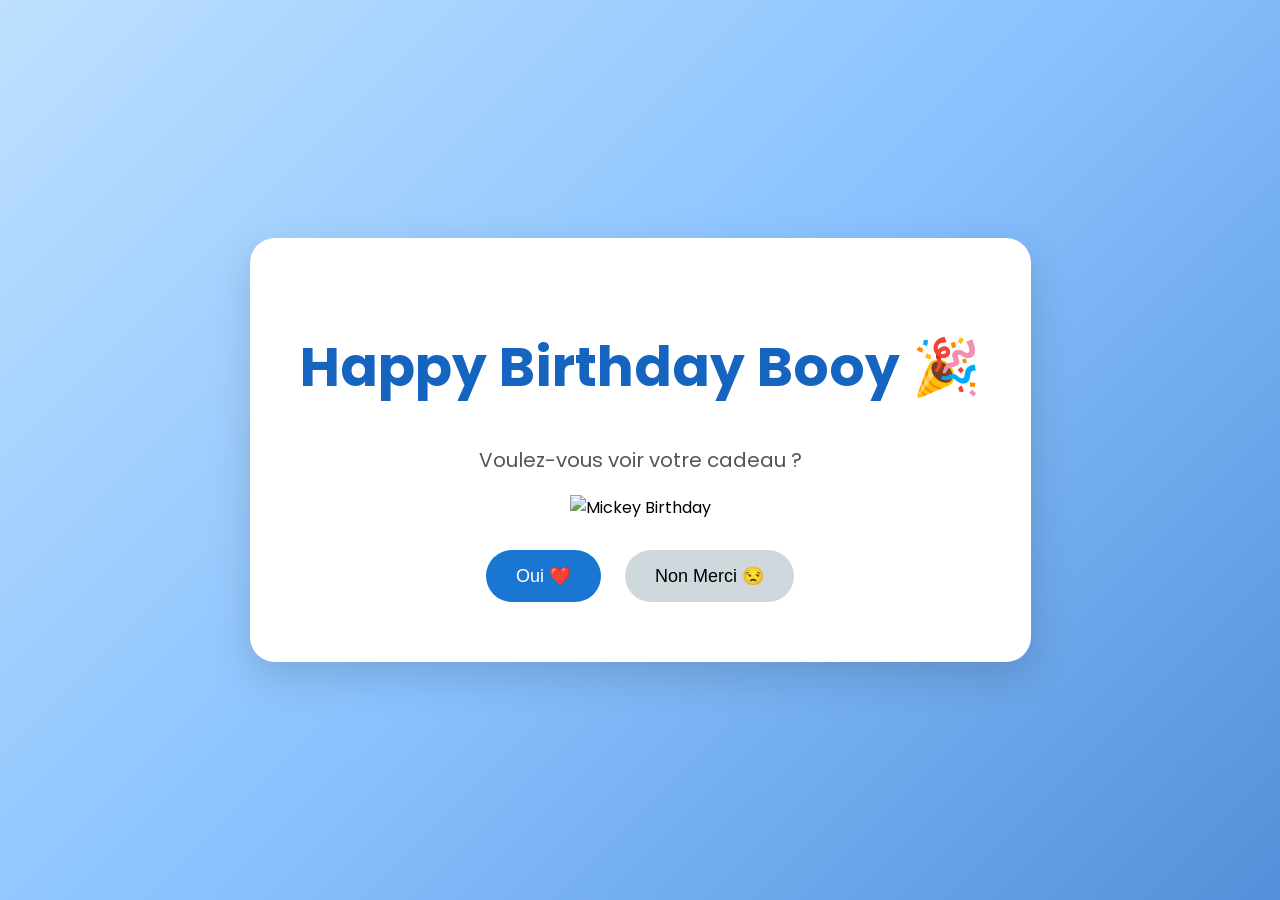
==== index.html @ 9b8e628f "Add files via upload" ====
<!DOCTYPE html>
<html lang="fr">
<head>
<meta charset="UTF-8">
<title>Happy Birthday Boy 🎉</title>
<link rel="stylesheet" href="style.css">
<link href="https://fonts.googleapis.com/css2?family=Poppins:wght@300;500;700&family=Pacifico&display=swap" rel="stylesheet">
</head>

<body class="mainPage">

<div class="card">

  <h1 class="title">Happy Birthday Booy 🎉</h1>
  <p class="subtitle">Voulez-vous voir votre cadeau ?</p>

  <!-- Cadeau animé -->
  <div class="giftAnimation">
    <div class="giftBox">
      <div class="lid"></div>
      <div class="box"></div>
    </div>
    <div class="ribbon"></div>
  </div>

  <!-- Image Mickey anniversaire -->
  <div class="birthdayImage">
    <img src="images/mickey-birthday.png" alt="Mickey Birthday">
  </div>

  <div class="buttons">
    <button class="yesBtn" onclick="location.href='yes.html'">Oui ❤️</button>
    <button class="noBtn" onclick="location.href='no.html'">Non Merci 😒</button>
  </div>

</div>

</body>
</html>
---- style.css ----
/* ===== PAGE GENERALE ===== */
body {
  margin: 0;
  height: 100vh;
  display: flex;
  justify-content: center;
  align-items: center;
  font-family: 'Poppins', sans-serif;
  background: linear-gradient(135deg, #bde0fe, #89c2ff, #5390d9);
  overflow: hidden;
}

/* ===== CARD PRINCIPALE ===== */
.card {
  background: white;
  padding: 50px;
  border-radius: 25px;
  text-align: center;
  box-shadow: 0 15px 40px rgba(0, 0, 0, 0.15);
  animation: float 3s ease-in-out infinite;
}

/* ===== TITRES ===== */
.title {
  font-size: 55px;
  color: #1565c0;
}

.subtitle {
  font-size: 20px;
  color: #555;
  margin-bottom: 20px;
}

/* ===== BOUTONS ===== */
button {
  border: none;
  padding: 15px 30px;
  margin: 10px;
  font-size: 18px;
  border-radius: 30px;
  cursor: pointer;
  transition: 0.3s;
}

button:hover {
  transform: scale(1.1);
}

/* boutons yes/no */
.yesBtn { background: #1976d2; color: white; }
.noBtn { background: #cfd8dc; }

/* ===== PAGE OURSON ===== */
.bear { width: 200px; margin-bottom: 20px; }
.sadText { color: #1565c0; font-size: 35px; }
.backBtn { background: #1976d2; color: white; }

/* ===== PAGE YES ===== */
.giftTitle { font-size: 45px; color: #1565c0; }
.giftSubtitle { margin-bottom: 30px; }
.giftButtons { display: flex; gap: 20px; justify-content: center; }
.giftBtn { background: #42a5f5; color: white; padding: 15px 25px; border-radius: 20px; }

/* ===== ANIMATIONS ===== */
@keyframes float { 
  0%{transform:translateY(0);} 
  50%{transform:translateY(-10px);} 
  100%{transform:translateY(0);} 
}

/* ===== PAGE LETTER ===== */
.letterPage {
  margin: 0;
  height: 100vh;
  display: flex;
  justify-content: center;
  align-items: center;
  font-family: 'Poppins', sans-serif;
  background-image: url("https://images.unsplash.com/photo-1513151233558-d860c5398176");
  background-size: cover;
  background-position: center;
}

.backTop {
  position: absolute;
  top: 30px; left: 30px;
  background: #1976d2; color: white;
  border: none; padding: 10px 20px; border-radius: 20px; font-size: 16px;
  cursor: pointer; transition: 0.3s;
}
.backTop:hover { transform: scale(1.1); }

.letterContainer { display: flex; justify-content: center; align-items: center; }
.letterPaper {
  width: 520px; min-height: 350px; background: white; border-radius: 10px;
  padding: 40px; box-shadow: 0 15px 40px rgba(0,0,0,0.2); position: relative;
}
.letterPaper::before {
  content: ""; position: absolute; top: -60px; left: 0; right: 0; margin: auto;
  width: 0; height: 0; border-left: 260px solid transparent; border-right: 260px solid transparent; border-bottom: 60px solid white;
}
.letterMessage { font-family: 'Pacifico', cursive; font-size: 28px; color: #1565c0; text-align: center; line-height: 1.6; }
.stickers { text-align: center; font-size: 30px; margin-top: 20px; }

/* ===== PAGE CAKE ===== */
.cakePage {
  margin: 0; 
  height: 100vh; 
  display: flex; 
  flex-direction: column; 
  justify-content: center; 
  align-items: center; 
  font-family: 'Poppins', sans-serif; 
  background: linear-gradient(135deg, #fcd5ce, #f8edeb); 
  color: #333;
  overflow: hidden;
}

.cakeTitle { 
  font-size: 40px; 
  color: #d62828; 
  margin-bottom: 30px; 
  text-align: center; 
}

.cakeContainer { 
  position: relative; 
  width: 300px; 
  height: 300px; 
  margin-bottom: 30px; 
}

/* gâteau en 2 couches */
.cake .layer { 
  width: 200px; 
  height: 60px; 
  background: #ffb4a2; 
  border-radius: 15px; 
  position: absolute; 
  left: 50%; 
  transform: translateX(-50%); 
  box-shadow: 0 5px 10px rgba(0,0,0,0.2); 
}
.cake .layer:nth-child(1) { bottom: 0; }
.cake .layer:nth-child(2) { bottom: 60px; }

/* bougies */
.candles { 
  position: absolute; 
  top: 50%; 
  left: 50%; 
  transform: translateX(-50%); 
  display: flex; 
  gap: 12px; 
}
.candle { 
  width: 12px; 
  height: 40px; 
  background: #ffd166; 
  position: relative; 
  border-radius: 3px; 
}
.flame { 
  position: absolute; 
  top: -14px; 
  left: 50%; 
  transform: translateX(-50%); 
  width: 10px; 
  height: 14px; 
  background: radial-gradient(circle, #ffcb77 0%, #ff6f61 70%); 
  border-radius: 50%; 
  animation: flicker 0.3s infinite alternate; 
}
@keyframes flicker { 
  0% { transform: translateX(-50%) scale(1); } 
  50% { transform: translateX(-50%) scale(1.2); } 
  100% { transform: translateX(-50%) scale(0.9); } 
}

/* bouton souffler */
.blowBtn { 
  padding: 15px 30px; 
  font-size: 20px; 
  border-radius: 30px; 
  border: none; 
  background: #ef476f; 
  color: white; 
  cursor: pointer; 
  transition: 0.3s; 
}
.blowBtn:hover { transform: scale(1.1); background: #d62828; }

/* ===== CONFETTIS ===== */
.confettiContainer {
  position: absolute;
  top: 0; left: 0; right: 0; bottom: 0;
  pointer-events: none;
  overflow: hidden;
}
.confetti {
  position: absolute;
  width: 8px;
  height: 8px;
  opacity: 0.9;
  border-radius: 50%;
  animation: fall 3s linear forwards;
}
@keyframes fall {
  0% { transform: translateY(0) rotate(0deg); }
  100% { transform: translateY(100vh) rotate(360deg); opacity: 0; }
}

/* ===== IMAGE MICKEY ANNIVERSAIRE ===== */
.birthdayImage {
  margin: 20px 0;
  text-align: center;
}
.birthdayImage img {
  width: 160px;
  animation: bounceMickey 2.5s infinite;
}
@keyframes bounceMickey {
  0% { transform: translateY(0); }
  50% { transform: translateY(-12px); }
  100% { transform: translateY(0); }
}

/* ===== BALLONS ANIMÉS ===== */
.balloon {
  position: absolute;
  font-size: 50px;
  animation: floatBalloon 6s ease-in-out infinite;
}
.balloon1 { left: 10%; animation-delay: 0s; }
.balloon2 { left: 50%; animation-delay: 2s; }
.balloon3 { left: 80%; animation-delay: 4s; }

@keyframes floatBalloon {
  0% { transform: translateY(100vh) rotate(0deg); }
  50% { transform: translateY(50vh) rotate(15deg); }
  100% { transform: translateY(-50vh) rotate(-10deg); }
}

/* ===== CADEAUX ANIMÉS ===== */
.giftAnim {
  position: absolute;
  font-size: 50px;
  animation: floatGift 5s ease-in-out infinite;
}
.gift1 { left: 20%; top: 60%; animation-delay: 1s; }
.gift2 { left: 60%; top: 70%; animation-delay: 3s; }

@keyframes floatGift {
  0% { transform: translateY(0) rotate(0deg); }
  50% { transform: translateY(-20px) rotate(10deg); }
  100% { transform: translateY(0) rotate(-5deg); }
}

/* ===== ÉTOILES SCINTILLANTES ===== */
.star {
  position: absolute;
  font-size: 25px;
  animation: sparkle 2s infinite alternate;
}
.star1 { left: 15%; top: 10%; animation-delay: 0s; }
.star2 { left: 50%; top: 5%; animation-delay: 0.5s; }
.star3 { left: 80%; top: 15%; animation-delay: 1s; }
.star4 { left: 30%; top: 20%; animation-delay: 1.5s; }
.star5 { left: 65%; top: 25%; animation-delay: 2s; }

@keyframes sparkle {
  0% { opacity: 0.3; transform: scale(0.8); }
  50% { opacity: 1; transform: scale(1.2); }
  100% { opacity: 0.3; transform: scale(1); }
}
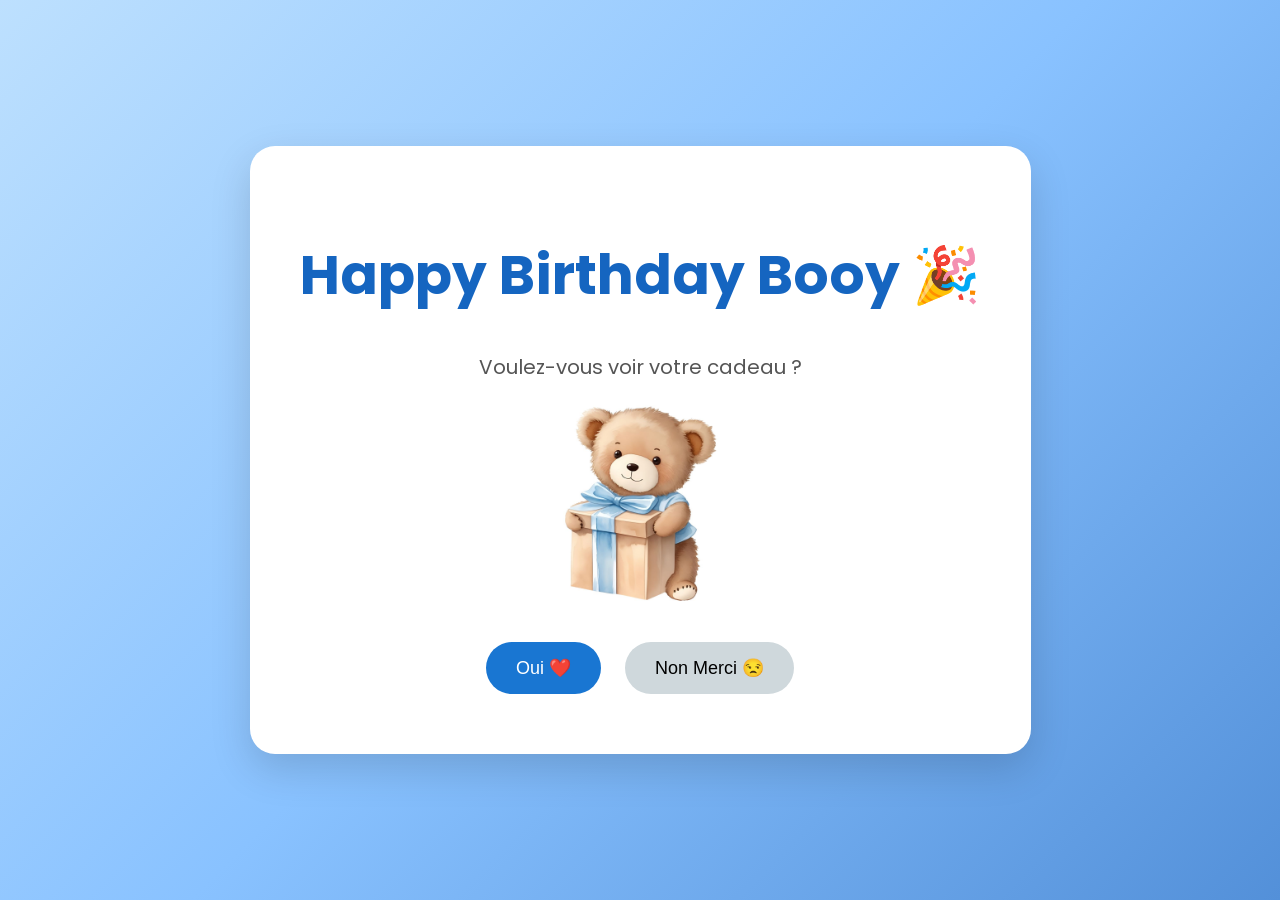
==== commit 5e4a186a: "Add files via upload" ====
--- a/index.html
+++ b/index.html
@@ -25,7 +25,7 @@
 
   <!-- Image Mickey anniversaire -->
   <div class="birthdayImage">
-    <img src="images/mickey-birthday.png" alt="Mickey Birthday">
+    <img src="mickey-birthday.png" alt="Mickey Birthday">
   </div>
 
   <div class="buttons">
